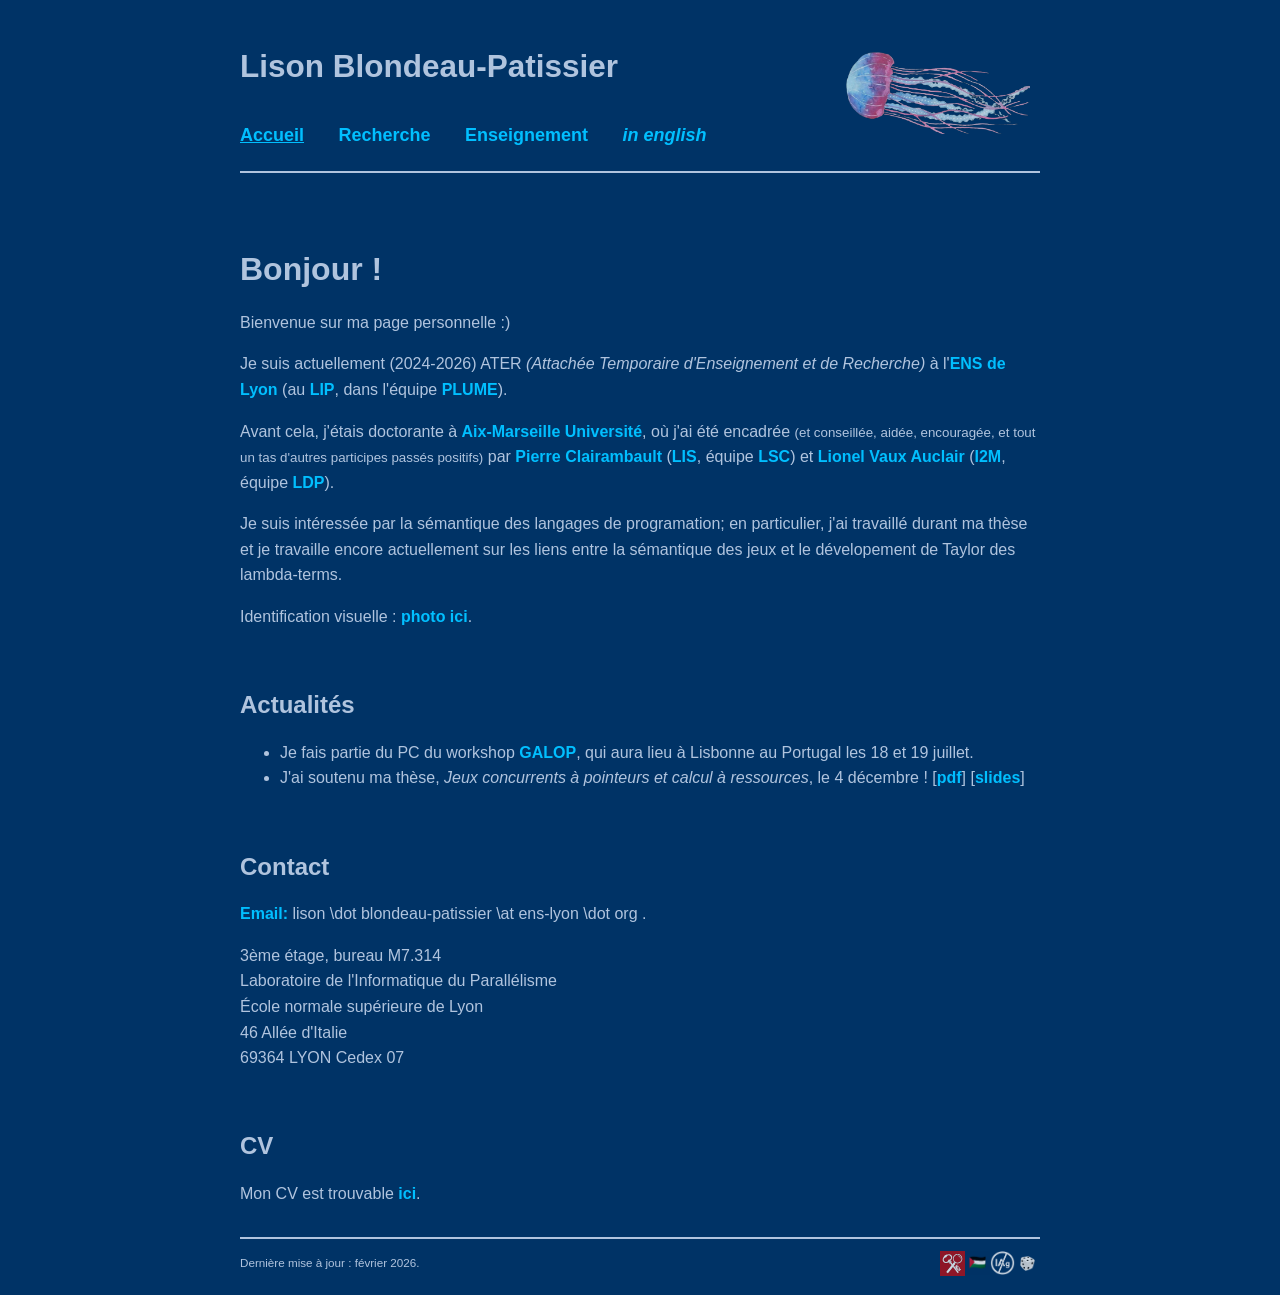
==== index-fr.html @ 3a0b2e4b "vf" ====
<!DOCTYPE html>
<html><head>
<meta http-equiv="content-type" content="text/html; charset=UTF-8">
<meta charset="utf-8">
<meta name="viewport" content="width=device-width, initial-scale=1">
<title>Lison Blondeau-Patissier</title>
<link href="style.css" media="all" rel="stylesheet"  type="text/css">
<link rel="icon" type="image/png" href="rainbow-clear.png">
</head>
<body>

<header>
	<h2>Lison Blondeau-Patissier</h2>
	<table width="60%">
	<tbody><tr>	
		<td><a href="index-fr.html"><u>Accueil</u></a></td>
		<td><a href="research-fr.html">Recherche</a></td> 
		<td><a href="teaching-fr.html">Enseignement</a></td>
		<td><a href="index.html"><em>in english</em></a></td>
  </tr></tbody></table>
	   
	<img src="jelly-clear-penchee.png" alt="aquarelle d'une méduse"
	title="la Turritopsis dohrnii est une espèce de méduse biologiquement immortelle"
	style="bottom:120px">
</header>
   
<br/>
<h1>Bonjour !</h1>
<p>
Bienvenue sur ma page personnelle :)
</p>

<p>
Je suis actuellement (2024-2026) ATER 
<em>(Attachée Temporaire d'Enseignement et de Recherche)</em>
à l'<a href="https://www.ens-lyon.fr/">ENS de Lyon</a> 
(au <a href="https://www.ens-lyon.fr/LIP">LIP</a>, 
dans l'équipe <a href="https://www.ens-lyon.fr/LIP/PLUME">PLUME</a>).
</p>

<p>
Avant cela, j'étais doctorante à 
<a href="https://www.univ-amu.fr/">Aix-Marseille Université</a>, 
où j'ai été encadrée
<small>(et conseillée, aidée, encouragée, et tout un tas d'autres 
participes passés positifs)</small> 
par
<a href="https://pageperso.lis-lab.fr/pierre.clairambault/">
Pierre Clairambault</a>
(<a href="https://www.lis-lab.fr/">LIS</a>, 
équipe <a href="https://lsc.lis-lab.fr/">LSC</a>)  
et <a href="https://www.i2m.univ-amu.fr/perso/lionel.vaux/index.html">
Lionel Vaux Auclair</a>
(<a href="http://www.i2m.univ-amu.fr/">I2M</a>, équipe 
<a href="https://www.i2m.univ-amu.fr/la-recherche/groupes-scientifiques/groupe-arithmetique-geometrie-logique-et-representations-aglr/equipe-logique-de-la-programmation-ldp/">LDP</a>).
</p>

<p>
Je suis intéressée par la sémantique des langages de programation;
en particulier, j'ai travaillé durant ma thèse et je travaille 
encore actuellement sur les liens entre la sémantique des jeux
et le dévelopement de Taylor des lambda-terms.
</p>

<p>Identification visuelle : <a href="hithatsme.jpeg">photo ici</a>.</p>


<br/>
<h2>Actualités</h2>
<ul>
	<li>
	Je fais partie du PC du workshop 
	<a href="https://galop-2026.lacl.fr/">GALOP</a>,
	qui aura lieu à Lisbonne au Portugal les 18 et 19 juillet.
	</li>
	<li>
	J'ai soutenu ma thèse,
	<em>Jeux concurrents à pointeurs et calcul à ressources</em>,
	le 4 décembre ! 
	[<a href= "phd_main.pdf">pdf</a>] 
	[<a href= "phd_slides.pdf">slides</a>]
	</li>
</ul>


<br/>
<h2>Contact</h2>

<p>
<strong>Email: </strong>
lison \dot blondeau-patissier \at ens-lyon \dot org .
</p>

<p>
3ème étage, bureau M7.314 <br />
Laboratoire de l'Informatique du Parallélisme <br />
École normale supérieure de Lyon <br />
46 Allée d'Italie <br />
69364 LYON Cedex 07
</p>


<br/>
<h2>CV</h2>
Mon CV est trouvable <a href= "cv-lbp.pdf">ici</a>.


<footer>
  <small>Dernière mise à jour : février 2026.</small>	
  
	<a href="https://fr.wikipedia.org/wiki/Sp%C3%A9cial:Page_au_hasard">
		<img src="dice-clear.png" alt="dé" title="découverte du jour :)">
	</a> 
    
	<a href="https://atecopol.hypotheses.org/13082">
		<img src="sw_inverted.png" alt="logo No AI">
	</a>
	<a href="https://uppsaladeclaration.se/europe">
		<img src="flag.png" alt="drapeau palestinien">
	</a>
	<a href="https://nofreeviewnoreview.org/">
		<img src="nfvnr-logo.svg" alt="Logo de No free view? No review!">
	</a>
</footer>

</body>
</html>
---- style.css ----
body{
  margin:auto;
  max-width:800px;
  line-height:1.6;
  font-size:16px;
  padding:10px;
  font-family: Georgia, sans-serif;
  background: #003366;
  color: lightsteelblue;
}

header{
	padding: 12px 0px 12px 0px;
  font-weight: bold;
  font-size: 21px;
  position: relative;
  border-bottom: 2px solid lightsteelblue;
  margin-bottom: 30px;
}

header img {
  position: relative;
	float: right;
	margin-top: 10px;
  height: 0.5%;
  width: 23%;
	bottom: 110px;
	right: 10px;
  vertical-align: bottom;
	opacity: 0.8;
}

footer {
  border-top: solid 2px lightsteelblue;
  font-size: 14px;
  margin-top: 30px;
  padding: 12px 0px 12px 0px;
  text-align: left;
/*    
  display: flex;
  align-items: center;
  justify-content: space-between;
 */
}

footer figcaption {
  text-align: right;
}
footer img {
  position: relative;
  bottom: 0px;
  right: 0px;
	float: right;
  height: auto;
  width: 25px;
  vertical-align: bottom;
	opacity: 0.8;
}

h1,h2,h3{line-height:1.2;}
table{ 
  border-collapse: collapse;
}
td{
  padding-top: 0.5em;
  padding-bottom: 0.5em;
  padding-left: 0em;
  padding-right: 0em;
  font-size: 18px;
  text-align: left;
  width: 8%;
}

a:link{
 text-decoration:none;
 color:deepskyblue;
 font-weight:bold;
}
a:visited{color:skyblue}
strong{
 color:deepskyblue;
}

#language-option{
	text-align: center;
  padding-top: 0em;
  padding-bottom: 0em;
  padding-left: 0em;
  padding-right: 0em;

	/*width: 50px;
	height: 30px;*/
	background-color: lightsteelblue;
  color: #003366;
/*display: table-cell;*/
	vertical-align:  middle;
}

r{
	text-align:center;
}
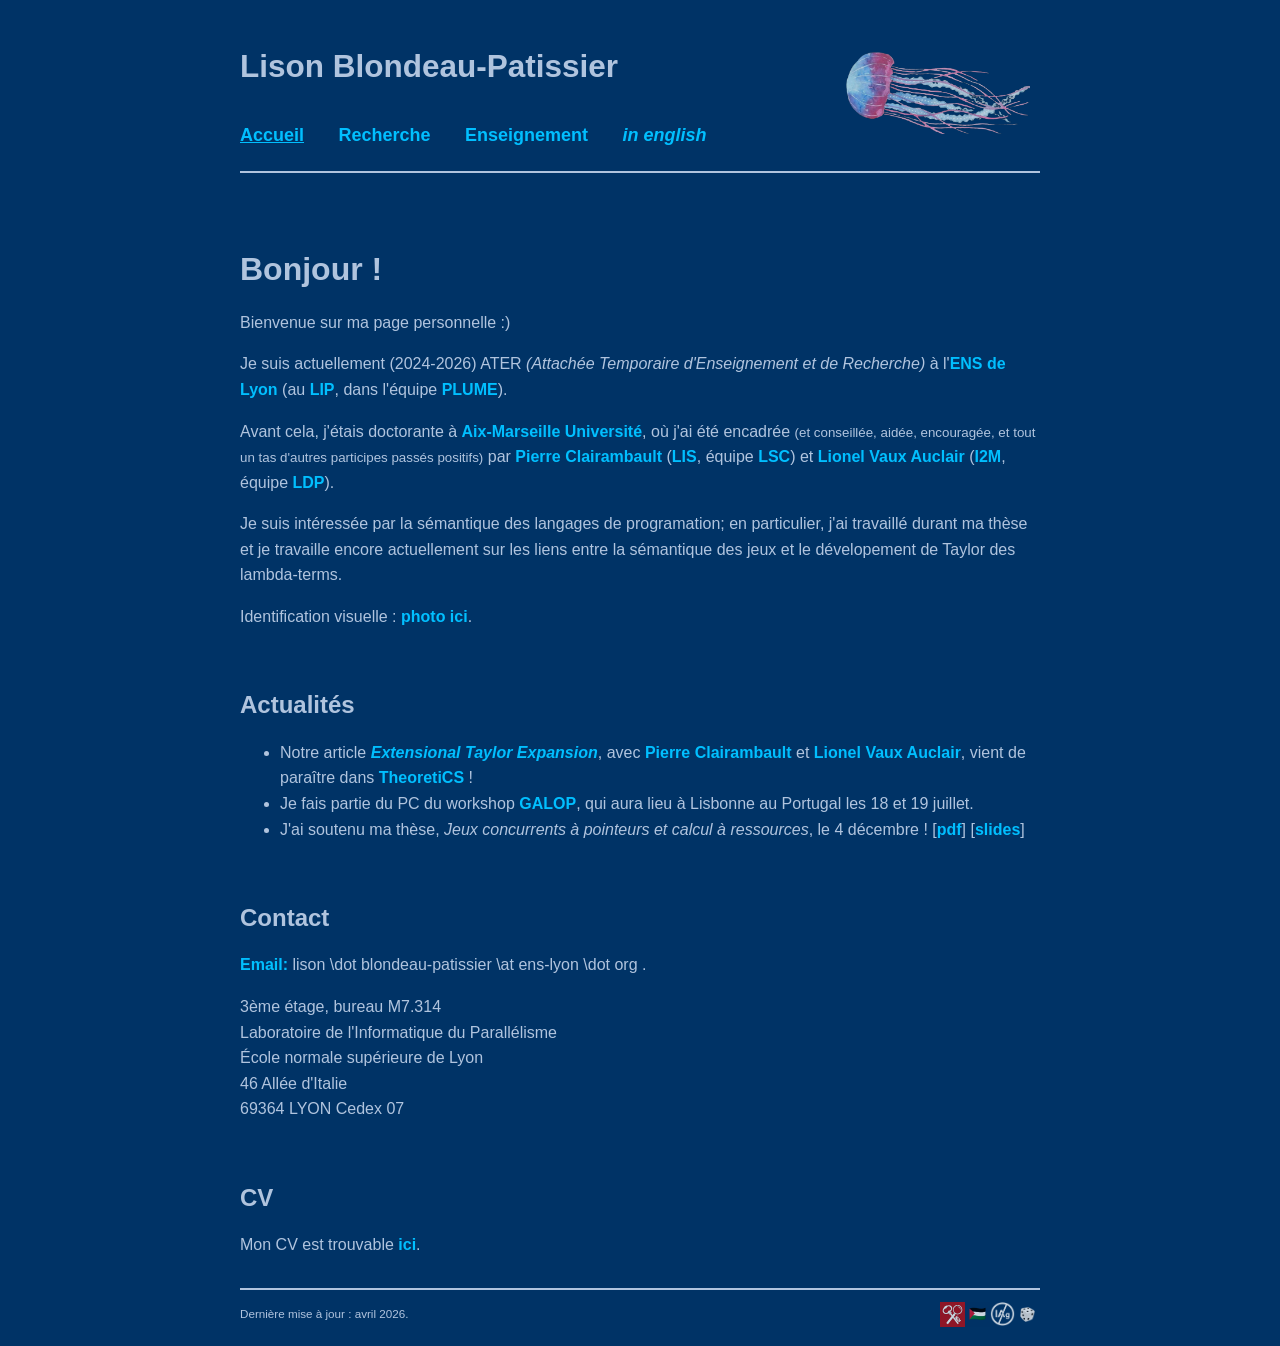
==== commit d3a44295: "theoretics" ====
--- a/index-fr.html
+++ b/index-fr.html
@@ -69,6 +69,18 @@
 <h2>Actualités</h2>
 <ul>
 	<li>
+	Notre article <a href="https://doi.org/10.46298/theoretics.26.7">
+	<em>Extensional Taylor Expansion</em></a>, avec
+  <a href="https://pageperso.lis-lab.fr/pierre.clairambault/">
+  	Pierre Clairambault</a>
+  et
+  <a href="https://www.i2m.univ-amu.fr/perso/lionel.vaux/index.html">
+  	Lionel Vaux Auclair</a>,
+  vient de paraître dans 
+  <a href="https://theoretics.episciences.org/">TheoretiCS</a> !
+	</li>
+	
+	<li>
 	Je fais partie du PC du workshop 
 	<a href="https://galop-2026.lacl.fr/">GALOP</a>,
 	qui aura lieu à Lisbonne au Portugal les 18 et 19 juillet.
@@ -106,7 +118,7 @@
 
 
 <footer>
-  <small>Dernière mise à jour : février 2026.</small>	
+  <small>Dernière mise à jour : avril 2026.</small>	
   
 	<a href="https://fr.wikipedia.org/wiki/Sp%C3%A9cial:Page_au_hasard">
 		<img src="dice-clear.png" alt="dé" title="découverte du jour :)">
